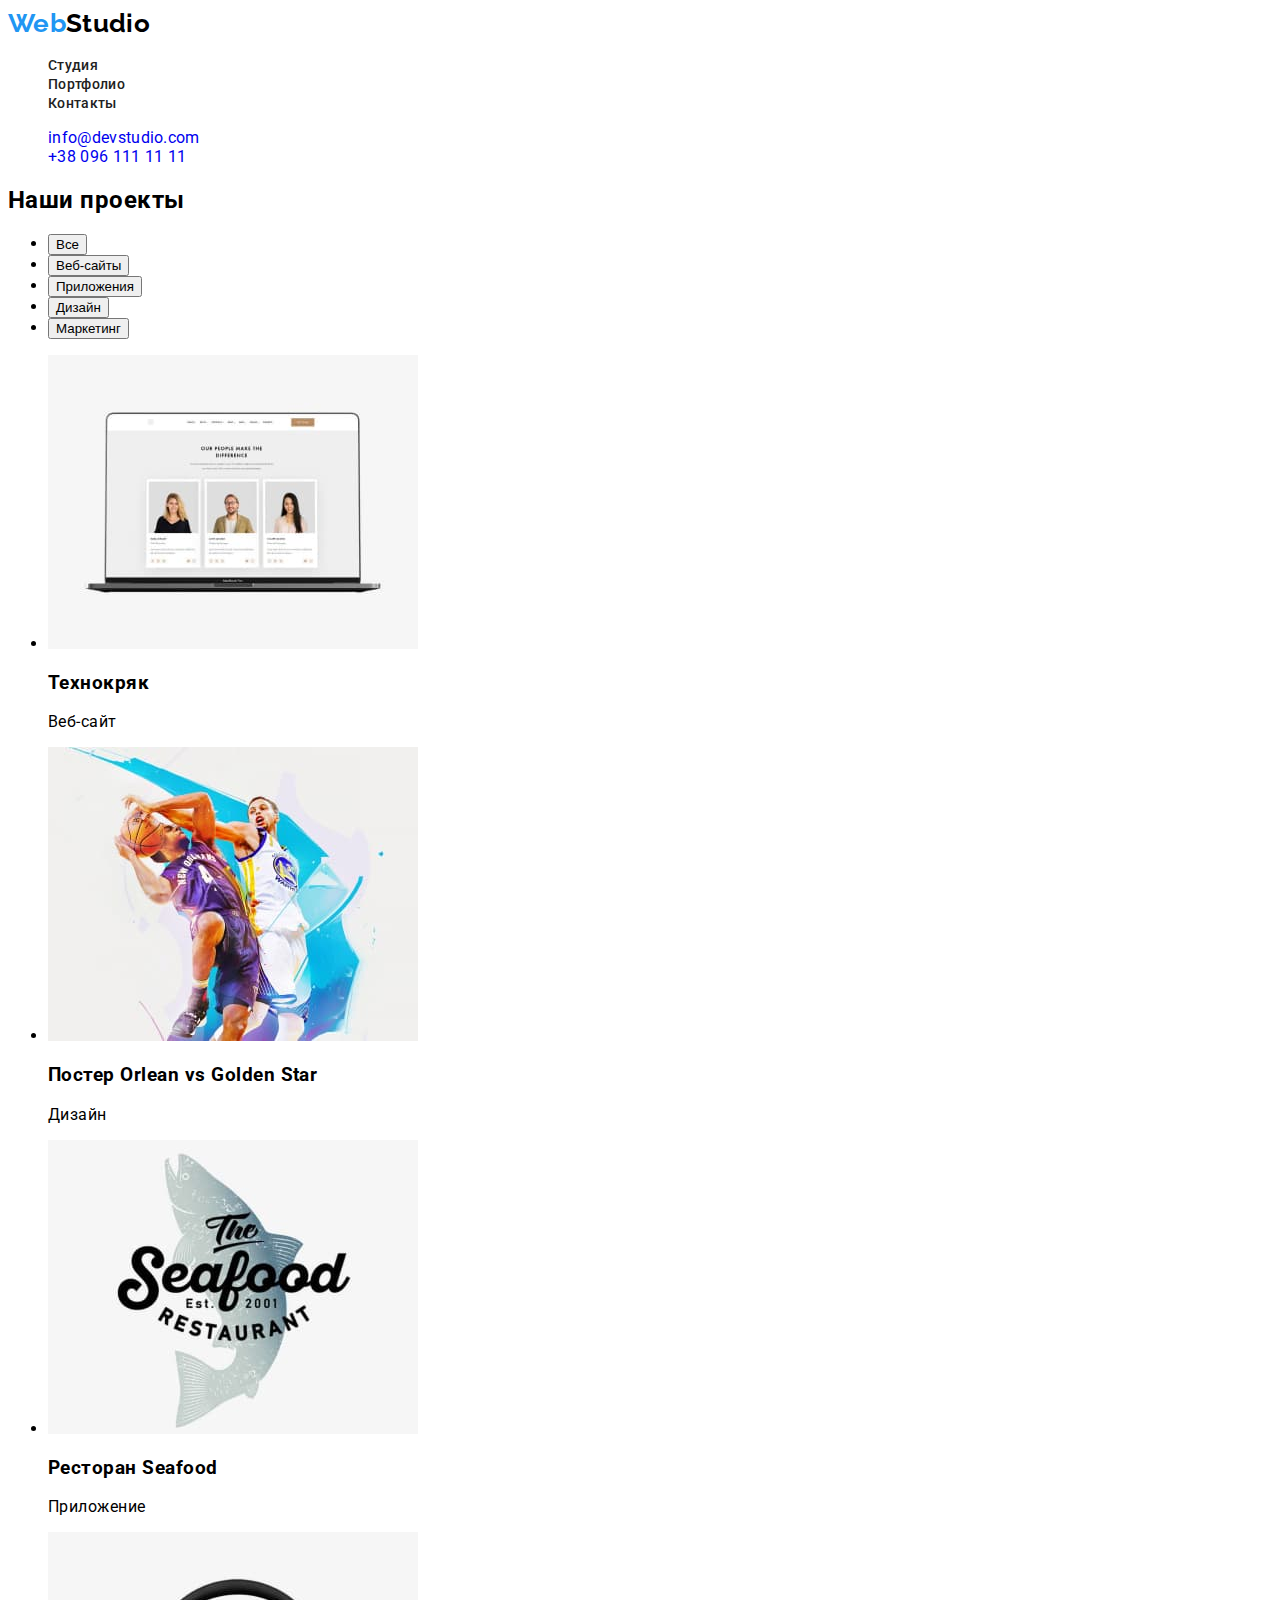
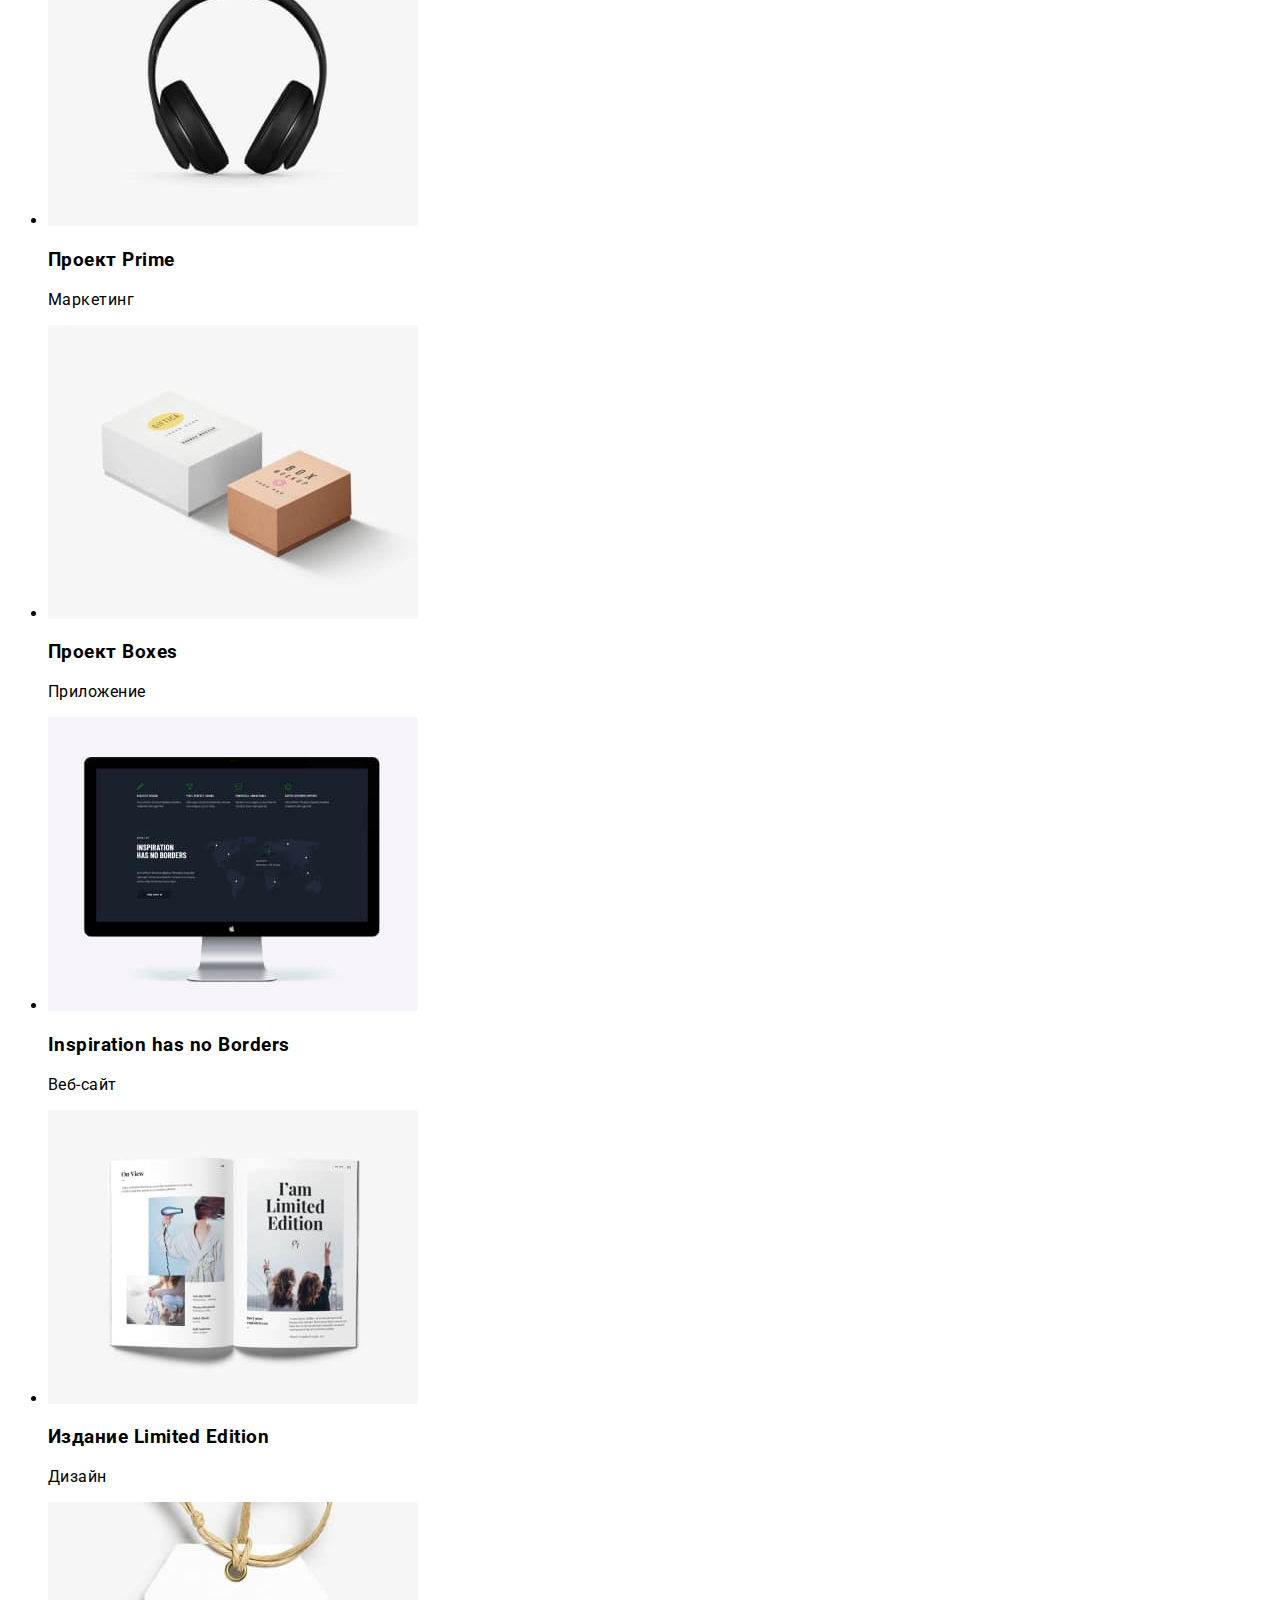
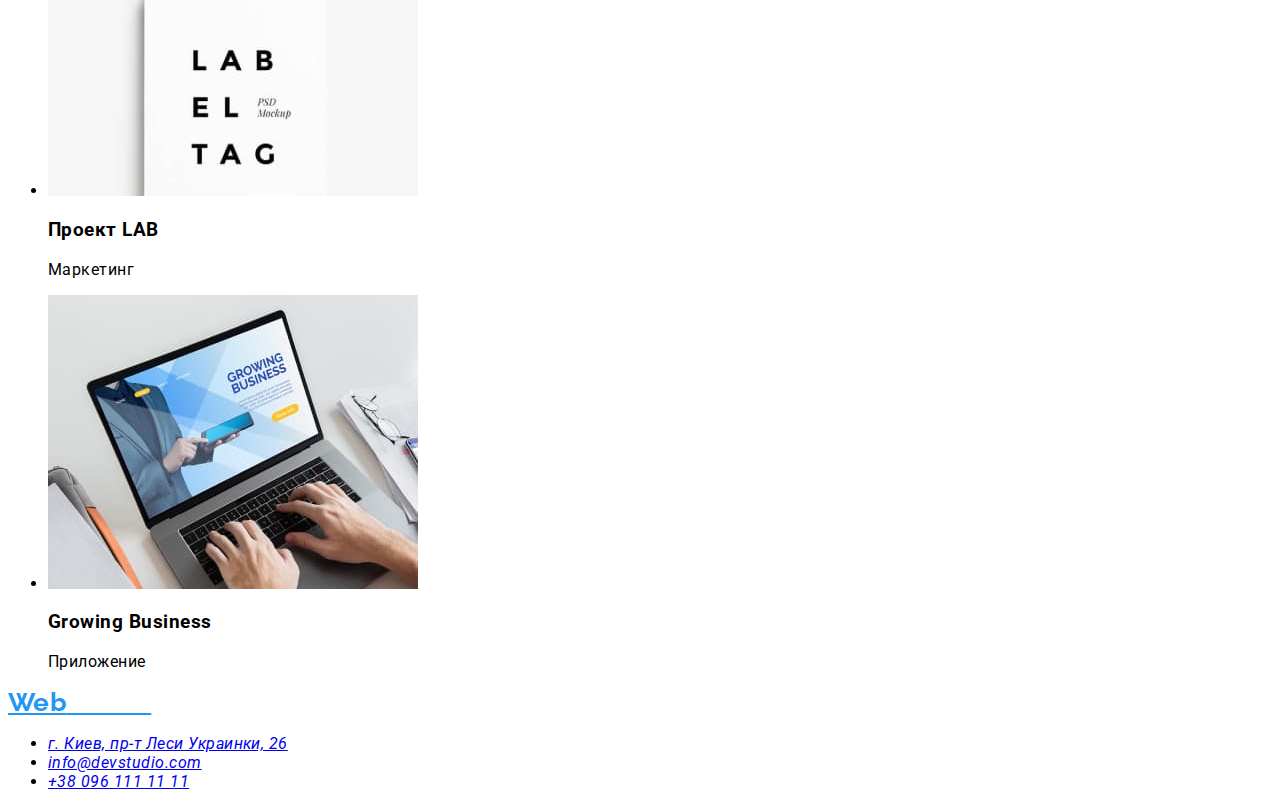
==== portfolio.html @ 9e43a238 "Перша стилізація сторінки №1" ====
<!DOCTYPE html>
<html lang="ru">
<head>
    <meta charset="UTF-8">
    <meta http-equiv="X-UA-Compatible" content="IE=edge">
    <meta name="viewport" content="width=device-width, initial-scale=1.0">
    <title>WebStudio</title>
    <link rel="preconnect" href="https://fonts.googleapis.com">
    <link rel="preconnect" href="https://fonts.gstatic.com" crossorigin>
    <link href="https://fonts.googleapis.com/css2?family=Raleway:wght@700&family=Roboto:wght@400;500;700;900&display=swap" rel="stylesheet">
    <link rel="stylesheet" href="./css/styles.css">
</head>
<body>

    <header class="header">
        <nav class="nav">
            <a href="./index.html" lang="en" class="logo link">Web<span class="header-logo link">Studio</span></a>
            <ul class="nav-list list">
                <li class="nav-item"><a href="./index.html" class="nav-link link">Студия</a></li>
                <li class="nav-item"><a href="./portfolio.html" class="nav-link link">Портфолио</a></li>
                <li class="nav-item"><a href="" class="nav-link link">Контакты</a></li>
            </ul>
        </nav>
        <ul class="contacts-list list">
            <li class="contacts-item"><a href="mailto:info@devstudio.com" class="contacts-lsnk link">info@devstudio.com</a></li>
            <li class="contacts-item"><a href="tel:+380961111111" class="contacts-lsnk link">+38 096 111 11 11</a></li>
        </ul>
    </header>

    <main>
        
        <!-- Кнопки-фильтры -->
        <section>
            <h2>Наши проекты</h2>
            <ul>
                <li><button type="button">Все</button></li>
                <li><button type="button">Веб-сайты</button></li>
                <li><button type="button">Приложения</button></li>
                <li><button type="button">Дизайн</button></li>
                <li><button type="button">Маркетинг</button></li>
            </ul>
        
            <!-- Наши проекты -->
            <ul>
                <li>
                    <img src="./images/technocryk.jpg" alt="Монитор ноутбука" width="370" height="294">
                    <h3>Технокряк</h3>
                    <p>Веб-сайт</p>
                </li>
                <li>
                    <img src="./images/poster.jpg" alt="Два баскетболиста" width="370" height="294">
                    <h3>Постер <span lang="en">Orlean vs Golden Star</span> </h3>
                    <p>Дизайн</p>
                </li>
                <li>
                    <img src="./images/seafoood.jpg" alt="Логотип ресторана" width="370" height="294">
                    <h3>Ресторан <span lang="en">Seafood</span> </h3>
                    <p>Приложение</p>
                </li>
                <li>
                    <img src="./images/prime.jpg" alt="Наушники" width="370" height="294">
                    <h3>Проект <span lang="en">Prime</span> </h3>
                    <p>Маркетинг</p>
                </li>
                <li>
                    <img src="./images/boxes.jpg" alt="Две коробки" width="370" height="294">
                    <h3>Проект <span lang="en">Boxes</span> </h3>
                    <p>Приложение</p>
                </li>
                <li>
                    <img src="./images/no-borders.jpg" alt="Монитор" width="370" height="294">
                    <h3 lang="en">Inspiration has no Borders</h3>
                    <p>Веб-сайт</p>
                </li>
                <li>
                    <img src="./images/limited-edition.jpg" alt="Страницы журнала" width="370" height="294">
                    <h3>Издание <span lang="en">Limited Edition</span> </h3>
                    <p>Дизайн</p>
                </li>
                <li>
                    <img src="./images/lab.jpg" alt="Бирка с надписью" width="370" height="294">
                    <h3>Проект <span lang="en">LAB</span> </h3>
                    <p>Маркетинг</p>
                </li>
                <li>
                    <img src="./images/growing-business.jpg" alt="Человек работает на ноутбуке" width="370" height="294">
                    <h3 lang="en">Growing Business</h3>
                    <p>Приложение</p>
                </li>
            </ul>
        </section>
    </main>

    <footer>
        <a href="./index.html" class="logo">Web<span class="logo-footer">Studio</span></a>
        <address>
            <ul>
                <li> 
                    <a href="https://www.google.com/maps/place/%D0%B1%D1%83%D0%BB.+%D0%9B%D0%B5%D1%81%D0%B8+%D0%A3%D0%BA%D1%80%D0%B0%D0%B8%D0%BD%D0%BA%D0%B8,+26,+%D0%9A%D0%B8%D0%B5%D0%B2,+02000/@50.4265807,30.5361971,17z/data=!4m5!3m4!1s0x40d4cf0e033ecbe9:0x57a4dffefec77da0!8m2!3d50.4265807!4d30.5383858" rel="noopener noreferrer" target="blank">г. Киев, пр-т Леси Украинки, 26</a> 
                </li>
                <li>
                    <a href="mailto:info@devstudio.com">info@devstudio.com</a>
                </li>
                <li>
                    <a href="tel:+380961111111">+38 096 111 11 11</a>
                </li>
            </ul>
        </address>

    </footer>
    
</body>
</html>
---- css/styles.css ----
/* Переменные */

:root {
/* Цвета текста */
    --primary-title-color: #FFFFFF;
    --secondary-title-color: #212121;
    --primary-text-color: #757575;
    --active-color: #2196F3;
    --footer-address-color: rgba(255, 255, 255, 0.6);
/* Цвет фона */
--page-background-color: #E5E5E5;
--header-background-color: #FFFFFF;
--footer-background-color:#2F303A;
--section-background-color: #F5F4FA;
}

/* Стили по селекторам тега  */

body {
    font-family: 'Roboto', sans-serif;
    letter-spacing: 0.03em;
}


/* Общие классы */

.list {
    list-style: none;
}
.link {
    text-decoration: none;
   font-style: normal;
}


/* Header */

.header {
    background-color: var(--header-background-color); 
    letter-spacing: 0.02em;
}

.nav-link {
    font-weight: 500;
    font-size: 14px;
    line-height: 1.15;
    color: var(--secondary-title-color);
}
.nav-link:hover,
.nav-link:focus {
    color: var(--active-color);
}

.logo {
    font-family: Raleway;
    font-style: normal;
    font-weight: bold;
    font-size: 26px;
    line-height: 1.2;
    color: var(--active-color);
}

.header-logo {
    color: #000000;;
    }

.contacts-link {
    font-weight: 500;
    font-size: 14px;
    line-height: 1.5;
    color: var(--primary-text-color);
}

.contacts-link:hover,
.contacts-link:focus {
    color: var(--active-color);
}

/* Main */

/* Hero */
.hero {
background-color: var(--footer-background-color);
}

.hero-title {
    font-weight: 900;
    font-size: 44px;
    line-height: 1.35;
    text-align: center;
    letter-spacing: 0.06em;
    text-transform: uppercase;
    color: var(--header-background-color);
}

.hero-button {

    font-family: Roboto;
    font-style: normal;
    font-weight: bold;
    font-size: 16px;
    line-height: 1.9;

    display: flex;
    align-items: center;
    text-align: center;
    letter-spacing: 0.06em;

    background: #2196F3;
    box-shadow: 0px 4px 4px rgba(0, 0, 0, 0.15);
    border-radius: 4px;
    color:var(--header-background-color)
}


/* Преимущества */

.benefits-title {
    font-weight: bold;
    font-size: 14px;
    line-height: 1.15;
    text-transform: uppercase;
    color:var(--secondary-title-color)
}

.benefits-text {
    font-style: normal;
    font-weight: normal;
    font-size: 14px;
    line-height: 1.7;
    color:var(--primary-text-color)
}

/* Чем мы занимаемся */

.doing-title {
    font-weight: bold;
    font-size: 36px;
    line-height: 1.15;
    text-align: center;
    color:var(--secondary-title-color)
}

/* Наша команда */
.team {
background-color:var(--section-background-color)
}

.team-item {
background-color: var(--header-background-color);
}

.name {
    font-weight: 500;
    font-size: 16px;
    line-height: 1.9;
    text-align: center; 
    color: var(--secondary-title-color);
}

.work-position {
    font-weight: normal;
    font-size: 16px;
    line-height: 11.9;
    text-align: center;
    letter-spacing: 0.03em;
    color: var(--primary-text-color);
}
/* Footer */
.footer {
    background-color: var(--footer-background-color);
}
.logo-footer {
    color: #FFFFFF;;
    }

.map-link {
    font-weight: normal;
    font-size: 14px;
    line-height: 1.7;
    color: var(--header-background-color)
}

.address-link {
    font-weight: normal;
    font-size: 14px;
    line-height: 1.7;
    color: var(--footer-address-color);
}
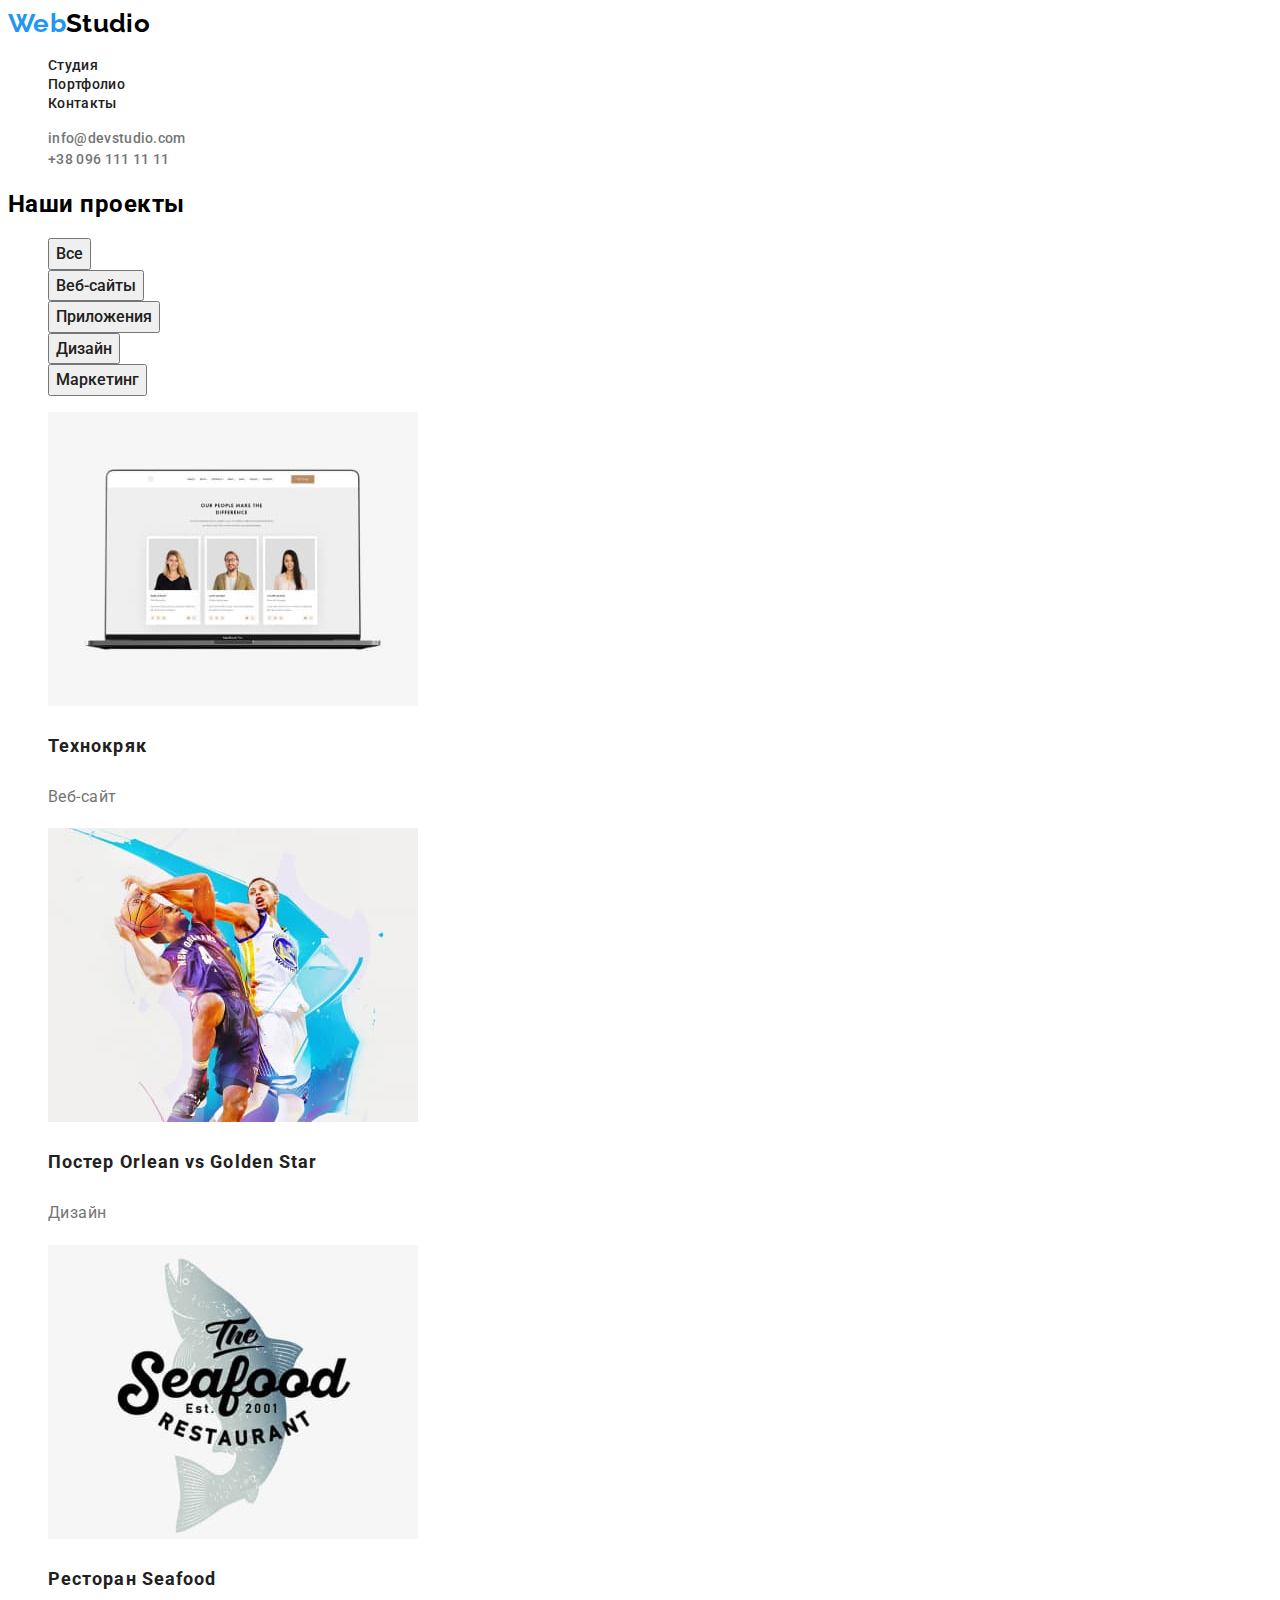
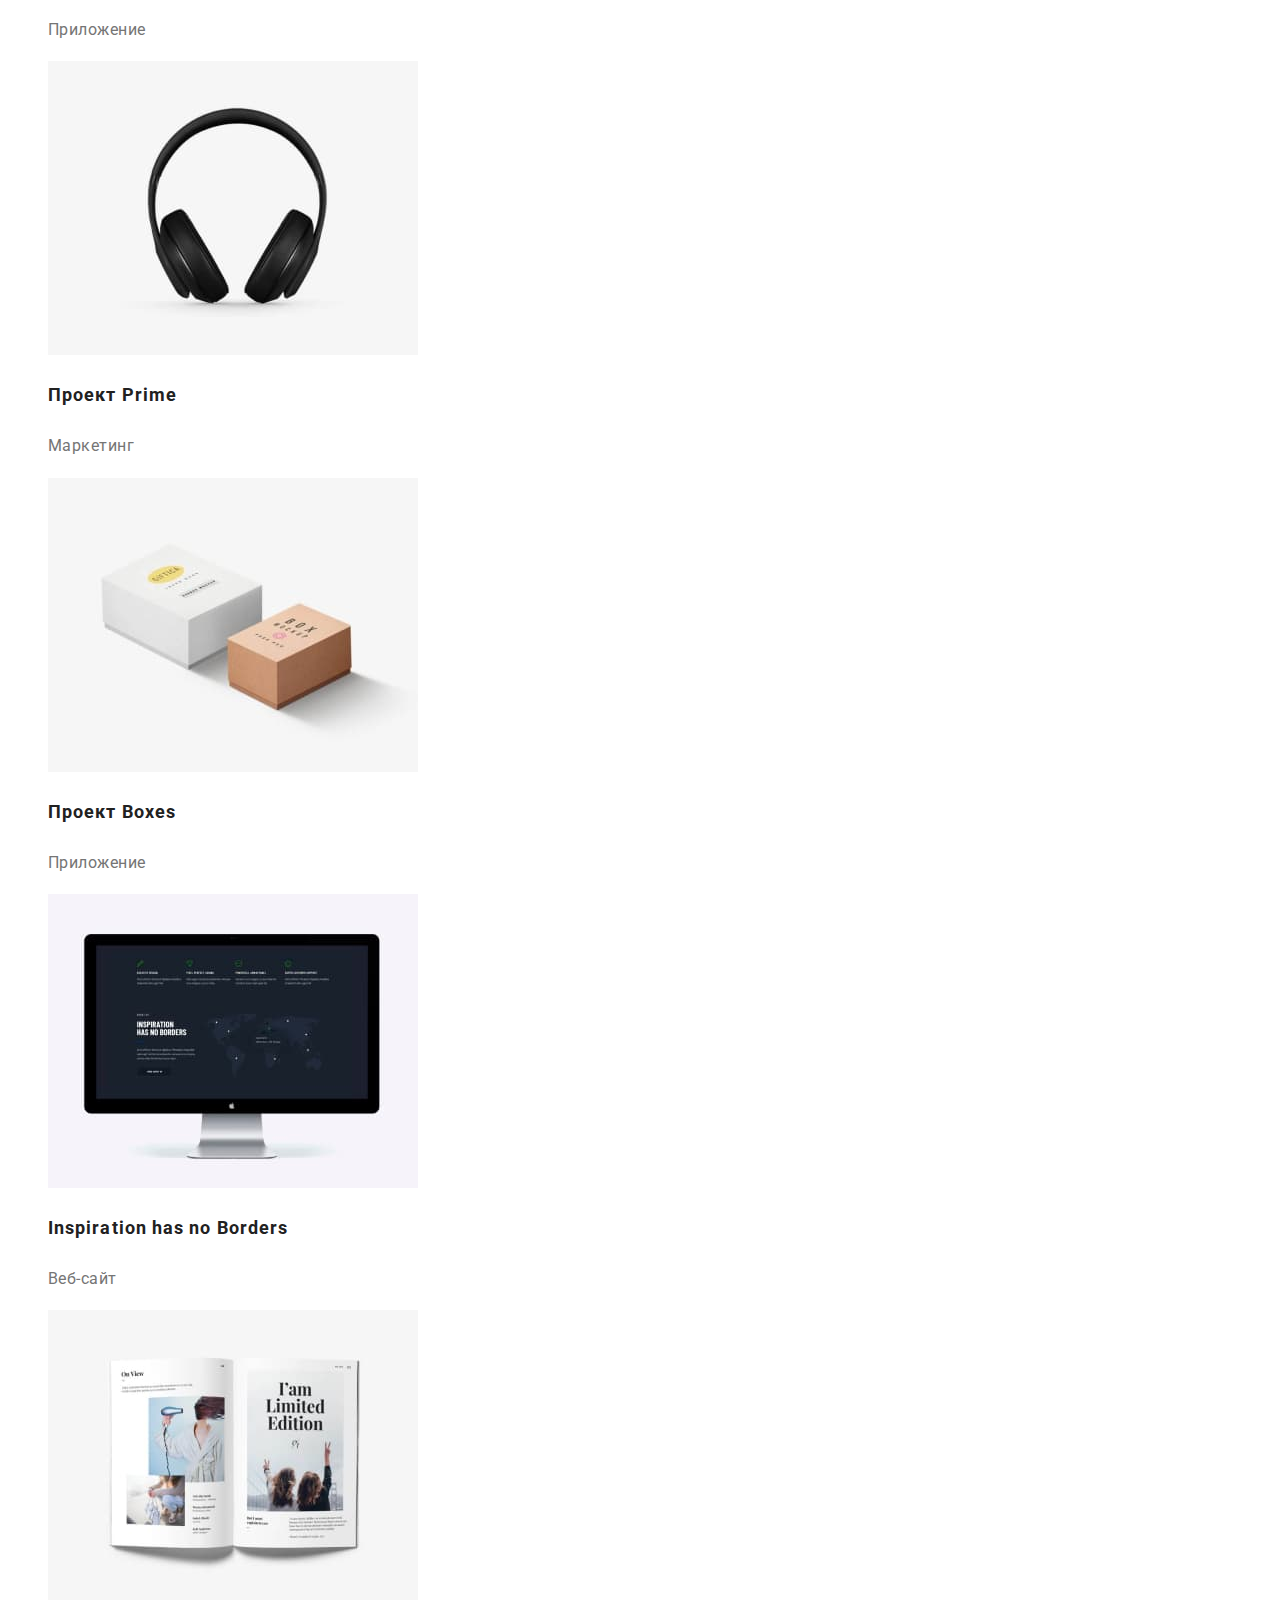
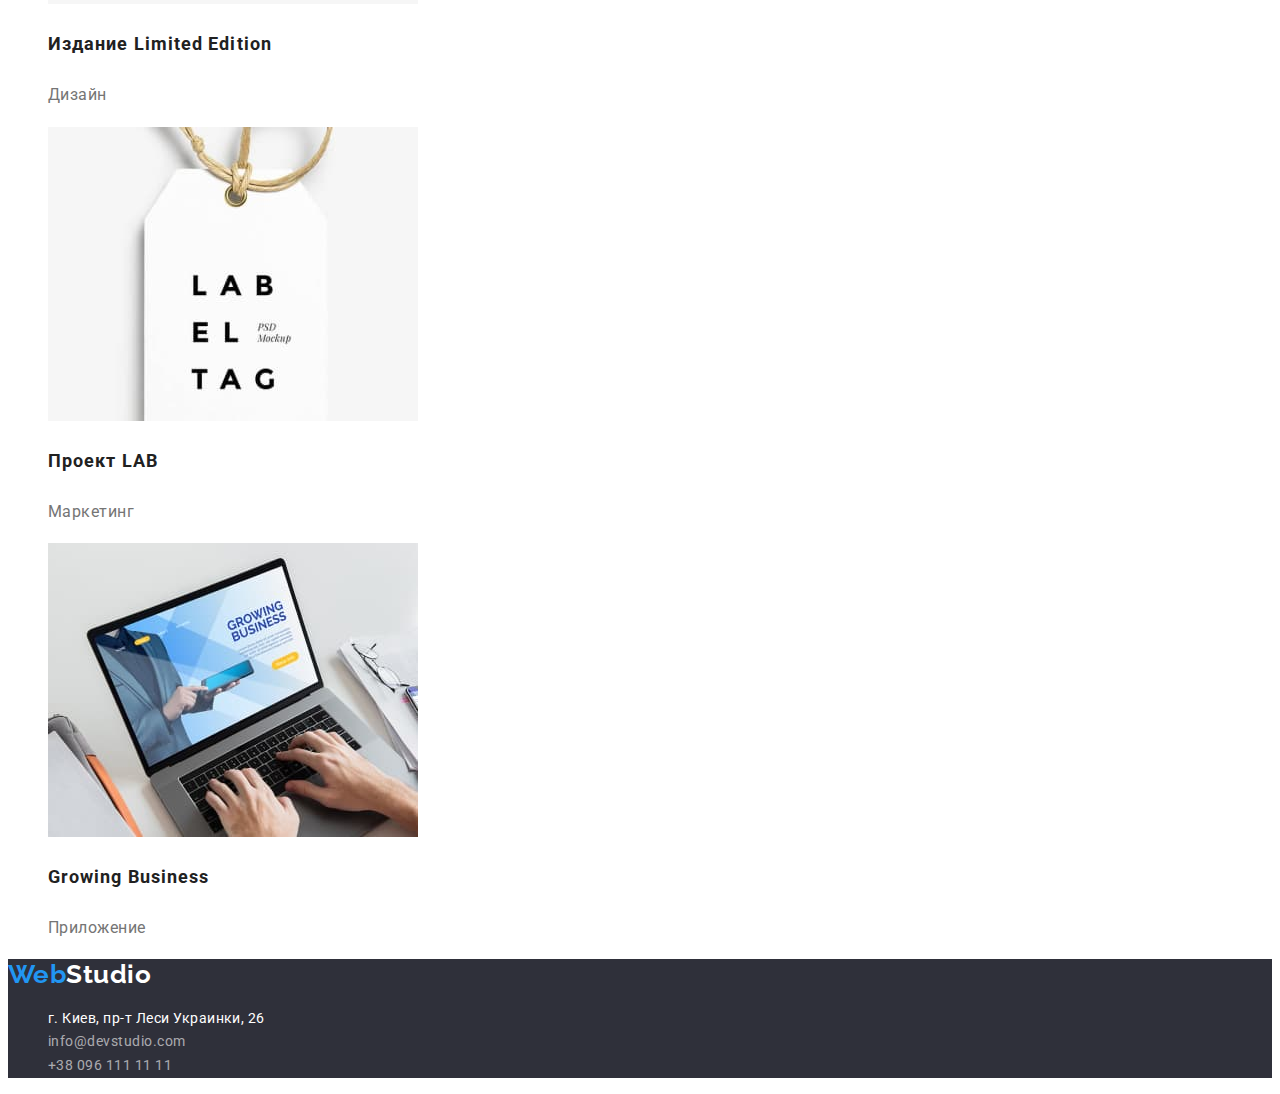
==== commit 44301c0a: "Перша стилізація портфоліо" ====
--- a/portfolio.html
+++ b/portfolio.html
@@ -11,7 +11,6 @@
     <link rel="stylesheet" href="./css/styles.css">
 </head>
 <body>
-
     <header class="header">
         <nav class="nav">
             <a href="./index.html" lang="en" class="logo link">Web<span class="header-logo link">Studio</span></a>
@@ -22,92 +21,89 @@
             </ul>
         </nav>
         <ul class="contacts-list list">
-            <li class="contacts-item"><a href="mailto:info@devstudio.com" class="contacts-lsnk link">info@devstudio.com</a></li>
-            <li class="contacts-item"><a href="tel:+380961111111" class="contacts-lsnk link">+38 096 111 11 11</a></li>
+            <li class="contacts-item"><a href="mailto:info@devstudio.com" class="contacts-link link">info@devstudio.com</a></li>
+            <li class="contacts-item"><a href="tel:+380961111111" class="contacts-link link">+38 096 111 11 11</a></li>
         </ul>
     </header>
-
     <main>
-        
         <!-- Кнопки-фильтры -->
-        <section>
+        <section class="project">
             <h2>Наши проекты</h2>
-            <ul>
-                <li><button type="button">Все</button></li>
-                <li><button type="button">Веб-сайты</button></li>
-                <li><button type="button">Приложения</button></li>
-                <li><button type="button">Дизайн</button></li>
-                <li><button type="button">Маркетинг</button></li>
+            <ul class="filters-list list">
+                <li><button class="filter-button" type="button">Все</button></li>
+                <li><button class="filter-button" type="button">Веб-сайты</button></li>
+                <li><button class="filter-button" type="button">Приложения</button></li>
+                <li><button class="filter-button" type="button">Дизайн</button></li>
+                <li><button class="filter-button" type="button">Маркетинг</button></li>
             </ul>
         
             <!-- Наши проекты -->
-            <ul>
-                <li>
+            <ul class="project-list list">
+                <li class="project-item">
                     <img src="./images/technocryk.jpg" alt="Монитор ноутбука" width="370" height="294">
-                    <h3>Технокряк</h3>
-                    <p>Веб-сайт</p>
+                    <h3 class="project-title">Технокряк</h3>
+                    <p class="project-text">Веб-сайт</p>
                 </li>
-                <li>
+                <li class="project-item">
                     <img src="./images/poster.jpg" alt="Два баскетболиста" width="370" height="294">
-                    <h3>Постер <span lang="en">Orlean vs Golden Star</span> </h3>
-                    <p>Дизайн</p>
+                    <h3 class="project-title">Постер <span lang="en">Orlean vs Golden Star</span> </h3>
+                    <p class="project-text">Дизайн</p>
                 </li>
-                <li>
+                <li class="project-item">
                     <img src="./images/seafoood.jpg" alt="Логотип ресторана" width="370" height="294">
-                    <h3>Ресторан <span lang="en">Seafood</span> </h3>
-                    <p>Приложение</p>
+                    <h3 class="project-title">Ресторан <span lang="en">Seafood</span> </h3>
+                    <p class="project-text">Приложение</p>
                 </li>
-                <li>
+                <li class="project-item">
                     <img src="./images/prime.jpg" alt="Наушники" width="370" height="294">
-                    <h3>Проект <span lang="en">Prime</span> </h3>
-                    <p>Маркетинг</p>
+                    <h3 class="project-title">Проект <span lang="en">Prime</span> </h3>
+                    <p class="project-text">Маркетинг</p>
                 </li>
-                <li>
+                <li class="project-item">
                     <img src="./images/boxes.jpg" alt="Две коробки" width="370" height="294">
-                    <h3>Проект <span lang="en">Boxes</span> </h3>
-                    <p>Приложение</p>
+                    <h3 class="project-title">Проект <span lang="en">Boxes</span> </h3>
+                    <p class="project-text">Приложение</p>
                 </li>
-                <li>
+                <li class="project-item">
                     <img src="./images/no-borders.jpg" alt="Монитор" width="370" height="294">
-                    <h3 lang="en">Inspiration has no Borders</h3>
-                    <p>Веб-сайт</p>
+                    <h3 class="project-title" lang="en">Inspiration has no Borders</h3>
+                    <p class="project-text">Веб-сайт</p>
                 </li>
-                <li>
+                <li class="project-item">
                     <img src="./images/limited-edition.jpg" alt="Страницы журнала" width="370" height="294">
-                    <h3>Издание <span lang="en">Limited Edition</span> </h3>
-                    <p>Дизайн</p>
+                    <h3 class="project-title">Издание <span lang="en">Limited Edition</span> </h3>
+                    <p class="project-text">Дизайн</p>
                 </li>
-                <li>
+                <li class="project-item">
                     <img src="./images/lab.jpg" alt="Бирка с надписью" width="370" height="294">
-                    <h3>Проект <span lang="en">LAB</span> </h3>
-                    <p>Маркетинг</p>
+                    <h3 class="project-title">Проект <span lang="en">LAB</span> </h3>
+                    <p class="project-text">Маркетинг</p>
                 </li>
-                <li>
+                <li class="project-item">
                     <img src="./images/growing-business.jpg" alt="Человек работает на ноутбуке" width="370" height="294">
-                    <h3 lang="en">Growing Business</h3>
-                    <p>Приложение</p>
+                    <h3 class="project-title" lang="en">Growing Business</h3>
+                    <p class="project-text">Приложение</p>
                 </li>
             </ul>
         </section>
     </main>
-
-    <footer>
-        <a href="./index.html" class="logo">Web<span class="logo-footer">Studio</span></a>
-        <address>
-            <ul>
-                <li> 
-                    <a href="https://www.google.com/maps/place/%D0%B1%D1%83%D0%BB.+%D0%9B%D0%B5%D1%81%D0%B8+%D0%A3%D0%BA%D1%80%D0%B0%D0%B8%D0%BD%D0%BA%D0%B8,+26,+%D0%9A%D0%B8%D0%B5%D0%B2,+02000/@50.4265807,30.5361971,17z/data=!4m5!3m4!1s0x40d4cf0e033ecbe9:0x57a4dffefec77da0!8m2!3d50.4265807!4d30.5383858" rel="noopener noreferrer" target="blank">г. Киев, пр-т Леси Украинки, 26</a> 
+    <footer class="footer">
+        
+        <a href="./index.html" class="logo link">Web<span class="logo-footer">Studio</span></a>
+        <address class="address">
+            <ul class="address-list list">
+                <li class="address-item"> 
+                    <a class="map-link link" href="https://www.google.com/maps/place/%D0%B1%D1%83%D0%BB.+%D0%9B%D0%B5%D1%81%D0%B8+%D0%A3%D0%BA%D1%80%D0%B0%D0%B8%D0%BD%D0%BA%D0%B8,+26,+%D0%9A%D0%B8%D0%B5%D0%B2,+02000/@50.4265807,30.5361971,17z/data=!4m5!3m4!1s0x40d4cf0e033ecbe9:0x57a4dffefec77da0!8m2!3d50.4265807!4d30.5383858" rel="noopener noreferrer" target="blank">г. Киев, пр-т Леси Украинки, 26</a> 
                 </li>
-                <li>
-                    <a href="mailto:info@devstudio.com">info@devstudio.com</a>
+                <li class="address-item">
+                    <a class="address-link link" href="mailto:info@devstudio.com">info@devstudio.com</a>
                 </li>
-                <li>
-                    <a href="tel:+380961111111">+38 096 111 11 11</a>
+                <li class="address-item">
+                    <a class="address-link link" href="tel:+380961111111">+38 096 111 11 11</a>
                 </li>
             </ul>
         </address>
 
     </footer>
-    
 </body>
 </html>--- a/css/styles.css
+++ b/css/styles.css
@@ -112,6 +112,10 @@
     color:var(--header-background-color)
 }
 
+.hero-button {
+    cursor: pointer;
+}
+
 
 /* Преимущества */
 
@@ -186,4 +190,39 @@
     font-size: 14px;
     line-height: 1.7;
     color: var(--footer-address-color);
+}
+
+/* Портфолио */
+
+.filter-button {
+    font-family: Roboto;
+    font-style: normal;
+    font-weight: 500;
+    font-size: 16px;
+    line-height: 1.6;
+    text-align: center;
+    color: var(--secondary-title-color);
+}
+
+.filter-button:focus,
+.filter-button:hover {
+    color: var(--header-background-color);
+    background-color: var(--active-color);
+    cursor: pointer;
+}
+
+/* Наши проекты */
+.project-title {
+    font-weight: bold;
+    font-size: 18px;
+    line-height: 2;
+    letter-spacing: 0.06em;
+    color: var(--secondary-title-color);
+}
+
+.project-text {
+    font-weight: normal;
+    font-size: 16px;
+    line-height: 1.9;
+    color: var(--primary-text-color);
 }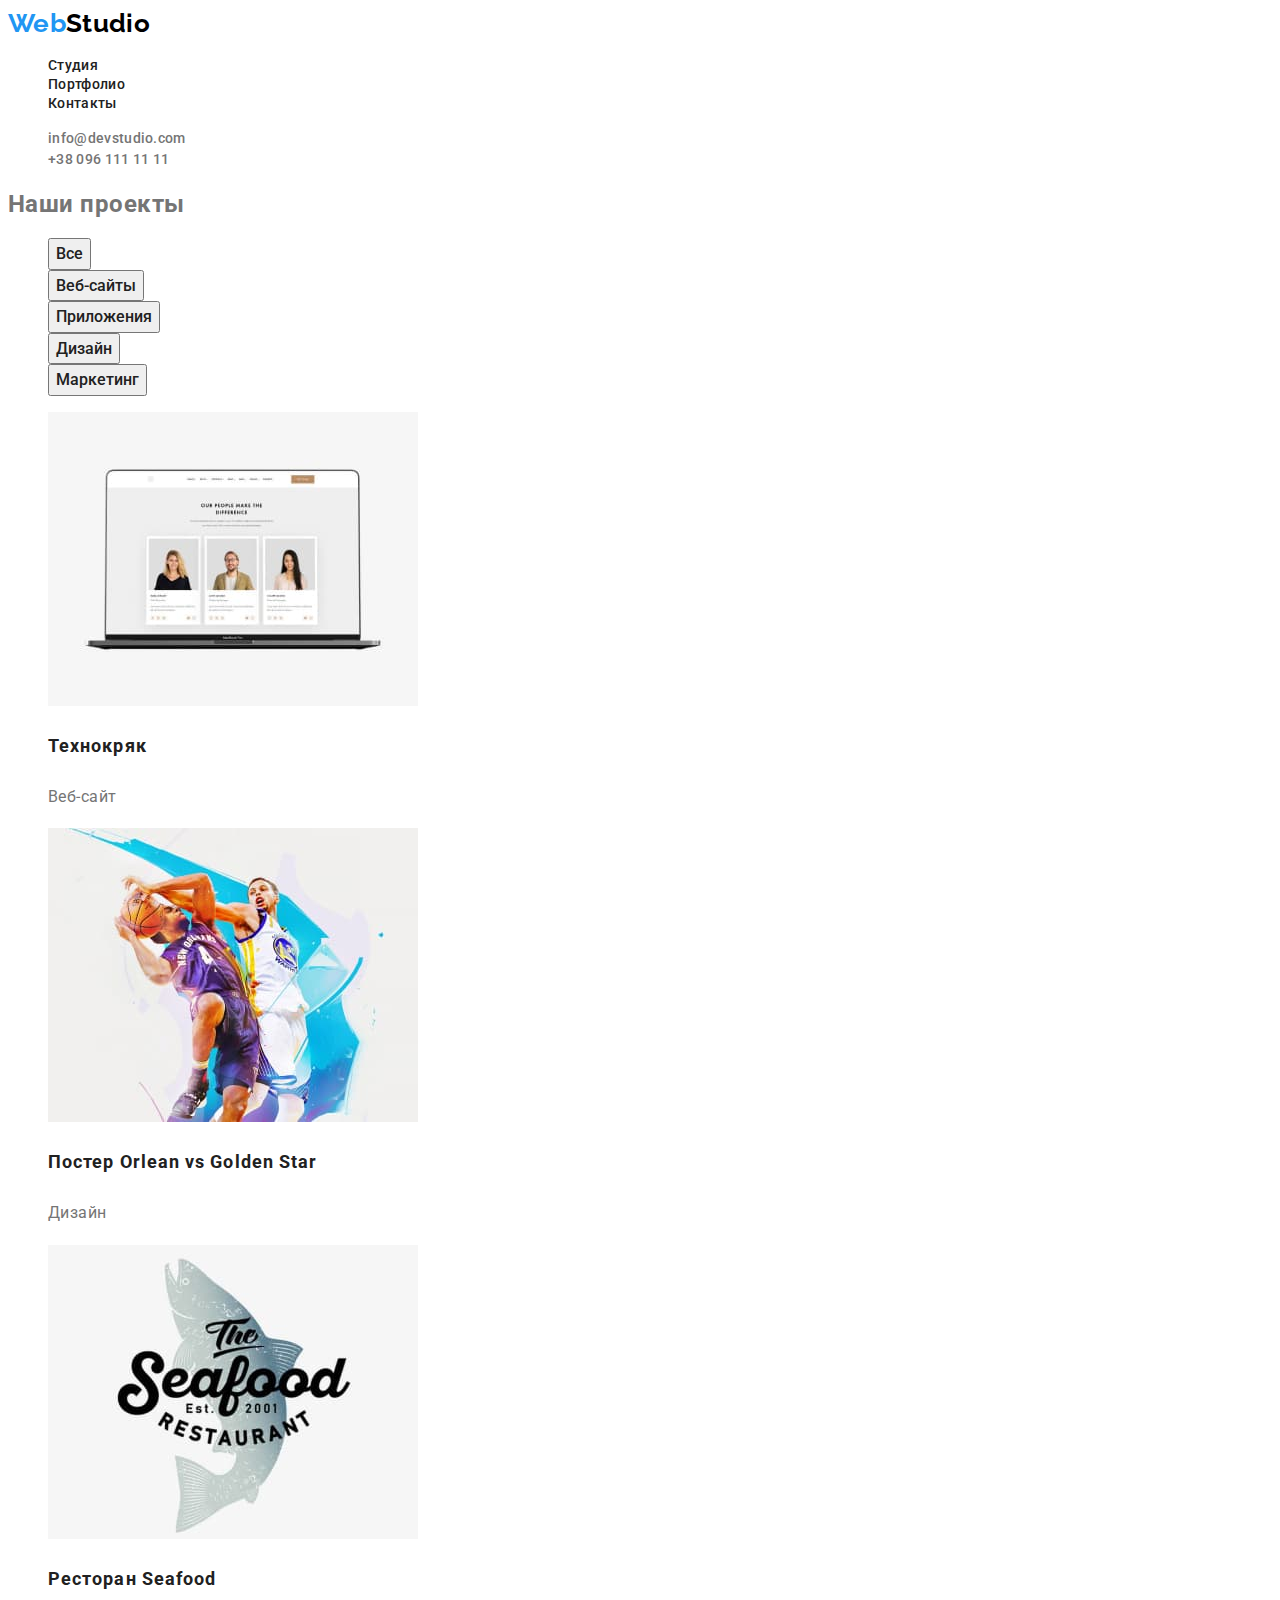
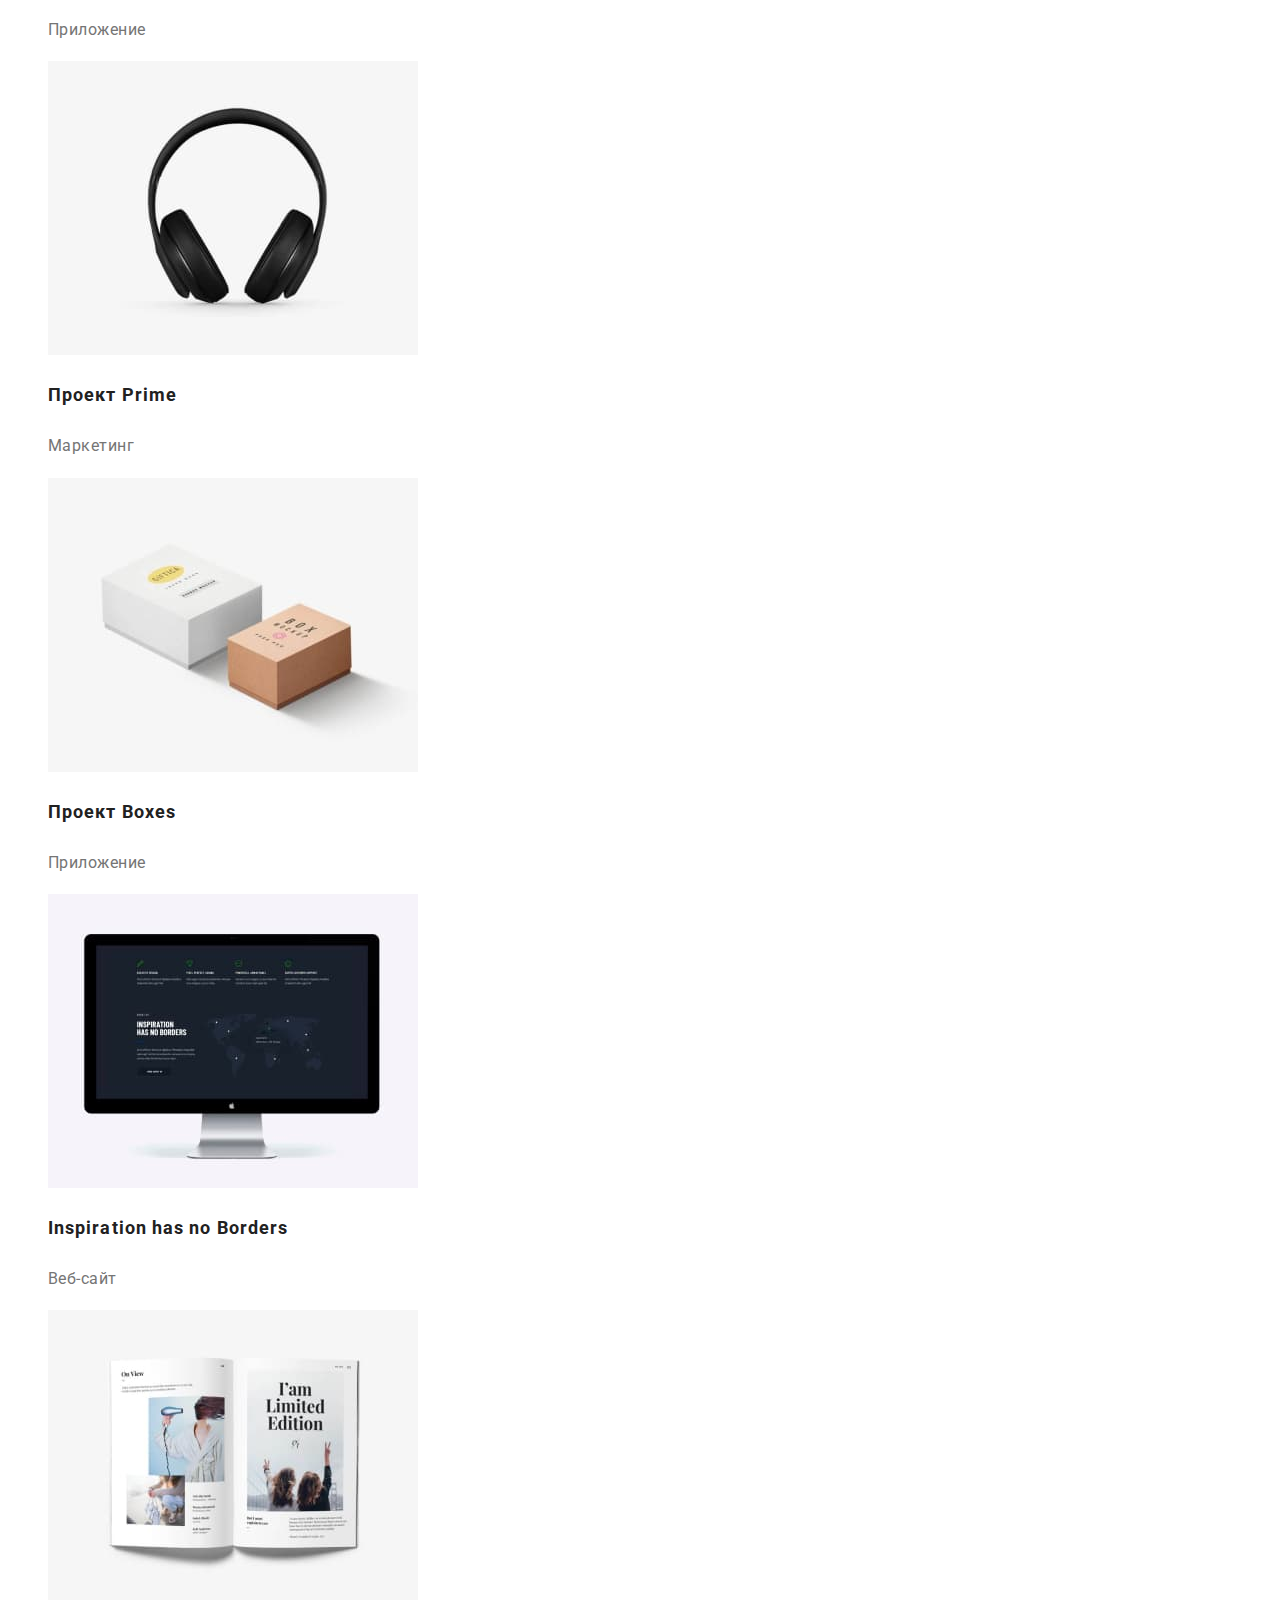
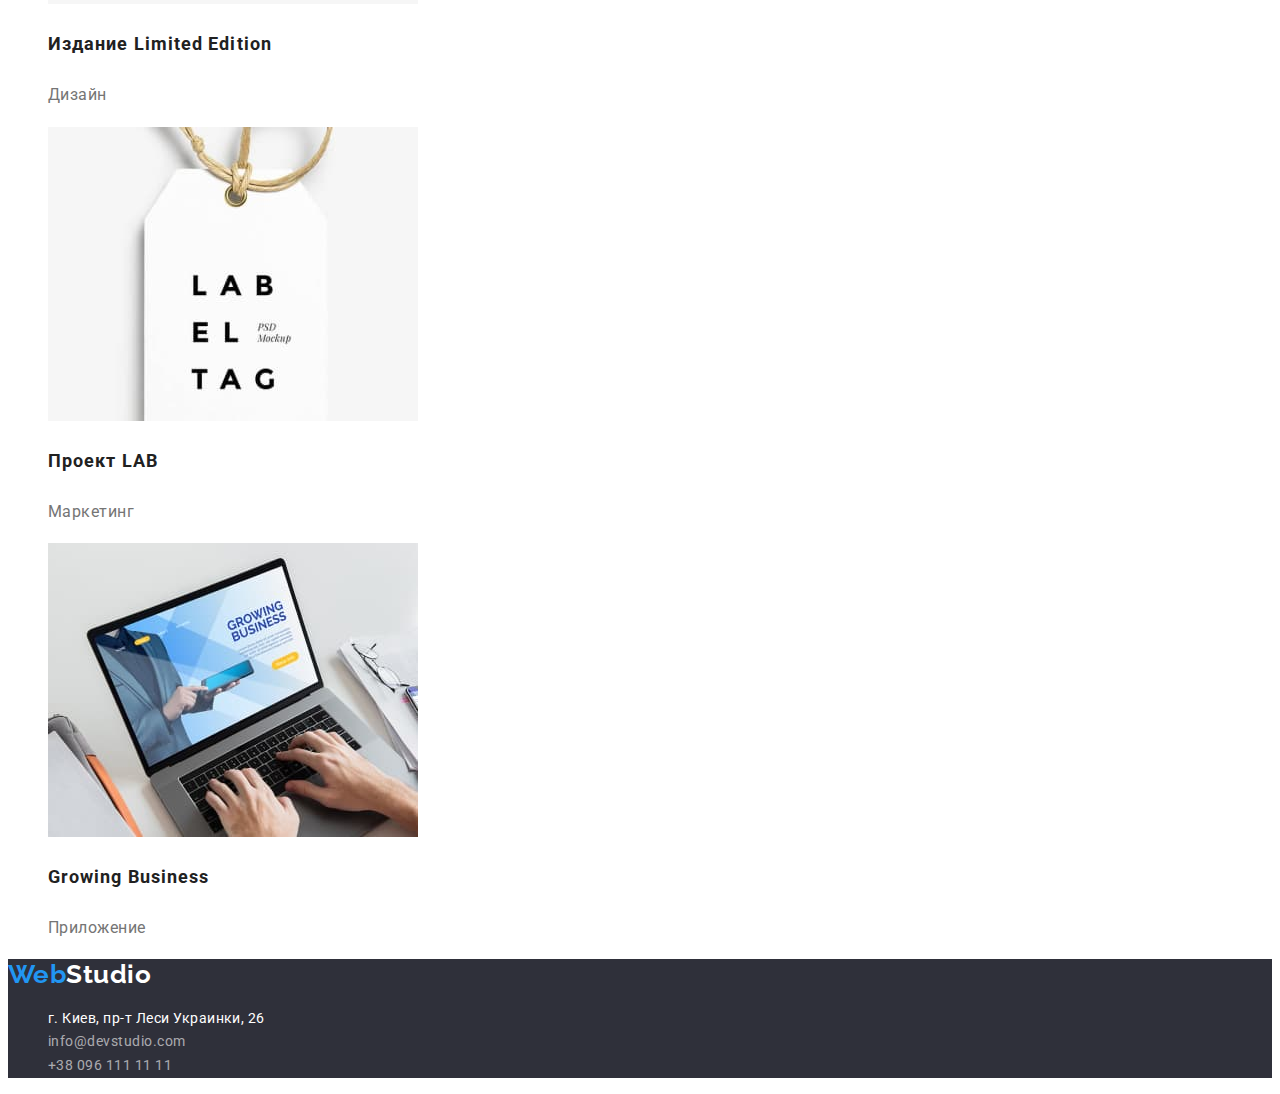
==== commit 5bf3bd1a: "Прибрані характеристики, що повторюються" ====
--- a/portfolio.html
+++ b/portfolio.html
@@ -28,7 +28,8 @@
     <main>
         <!-- Кнопки-фильтры -->
         <section class="project">
-            <h2>Наши проекты</h2>
+            <!-- Потом этот заголовок спрячем -->
+            <h2>Наши проекты</h2> 
             <ul class="filters-list list">
                 <li><button class="filter-button" type="button">Все</button></li>
                 <li><button class="filter-button" type="button">Веб-сайты</button></li>
--- a/css/styles.css
+++ b/css/styles.css
@@ -8,16 +8,17 @@
     --active-color: #2196F3;
     --footer-address-color: rgba(255, 255, 255, 0.6);
 /* Цвет фона */
---page-background-color: #E5E5E5;
---header-background-color: #FFFFFF;
---footer-background-color:#2F303A;
---section-background-color: #F5F4FA;
+    --page-background-color: #E5E5E5;
+    --header-background-color: #FFFFFF;
+    --footer-background-color:#2F303A;
+    --section-background-color: #F5F4FA;
 }
 
 /* Стили по селекторам тега  */
 
 body {
     font-family: 'Roboto', sans-serif;
+    color: var(--primary-text-color);
     letter-spacing: 0.03em;
 }
 
@@ -29,7 +30,7 @@
 }
 .link {
     text-decoration: none;
-   font-style: normal;
+    font-style: normal;
 }
 
 
@@ -53,7 +54,6 @@
 
 .logo {
     font-family: Raleway;
-    font-style: normal;
     font-weight: bold;
     font-size: 26px;
     line-height: 1.2;
@@ -128,11 +128,8 @@
 }
 
 .benefits-text {
-    font-style: normal;
-    font-weight: normal;
     font-size: 14px;
     line-height: 1.7;
-    color:var(--primary-text-color)
 }
 
 /* Чем мы занимаемся */
@@ -150,6 +147,14 @@
 background-color:var(--section-background-color)
 }
 
+.team-title {
+    font-weight: bold;
+    font-size: 36px;
+    line-height: 1.5;
+    text-align: center;
+    color: var(--secondary-title-color);
+}
+
 .team-item {
 background-color: var(--header-background-color);
 }
@@ -163,13 +168,44 @@
 }
 
 .work-position {
-    font-weight: normal;
     font-size: 16px;
     line-height: 11.9;
     text-align: center;
-    letter-spacing: 0.03em;
-    color: var(--primary-text-color);
-}
+}
+
+/* Портфолио */
+
+.filter-button {
+    font-family: Roboto;
+    font-style: normal;
+    font-weight: 500;
+    font-size: 16px;
+    line-height: 1.6;
+    text-align: center;
+    color: var(--secondary-title-color);
+}
+
+.filter-button:hover,
+.filter-button:focus {
+    color: var(--header-background-color);
+    background-color: var(--active-color);
+    cursor: pointer;
+}
+
+/* Наши проекты */
+.project-title {
+    font-weight: bold;
+    font-size: 18px;
+    line-height: 2;
+    letter-spacing: 0.06em;
+    color: var(--secondary-title-color);
+}
+
+.project-text {
+    font-size: 16px;
+    line-height: 1.9;
+}
+
 /* Footer */
 .footer {
     background-color: var(--footer-background-color);
@@ -179,50 +215,23 @@
     }
 
 .map-link {
-    font-weight: normal;
     font-size: 14px;
     line-height: 1.7;
     color: var(--header-background-color)
 }
 
+.map-link:hover,
+.map-link:focus {
+    color: var(--active-color);
+}
+
 .address-link {
-    font-weight: normal;
     font-size: 14px;
     line-height: 1.7;
     color: var(--footer-address-color);
 }
 
-/* Портфолио */
-
-.filter-button {
-    font-family: Roboto;
-    font-style: normal;
-    font-weight: 500;
-    font-size: 16px;
-    line-height: 1.6;
-    text-align: center;
-    color: var(--secondary-title-color);
-}
-
-.filter-button:focus,
-.filter-button:hover {
-    color: var(--header-background-color);
-    background-color: var(--active-color);
-    cursor: pointer;
-}
-
-/* Наши проекты */
-.project-title {
-    font-weight: bold;
-    font-size: 18px;
-    line-height: 2;
-    letter-spacing: 0.06em;
-    color: var(--secondary-title-color);
-}
-
-.project-text {
-    font-weight: normal;
-    font-size: 16px;
-    line-height: 1.9;
-    color: var(--primary-text-color);
+.address-link:hover,
+.address-link:focus {
+    color: var(--active-color);
 }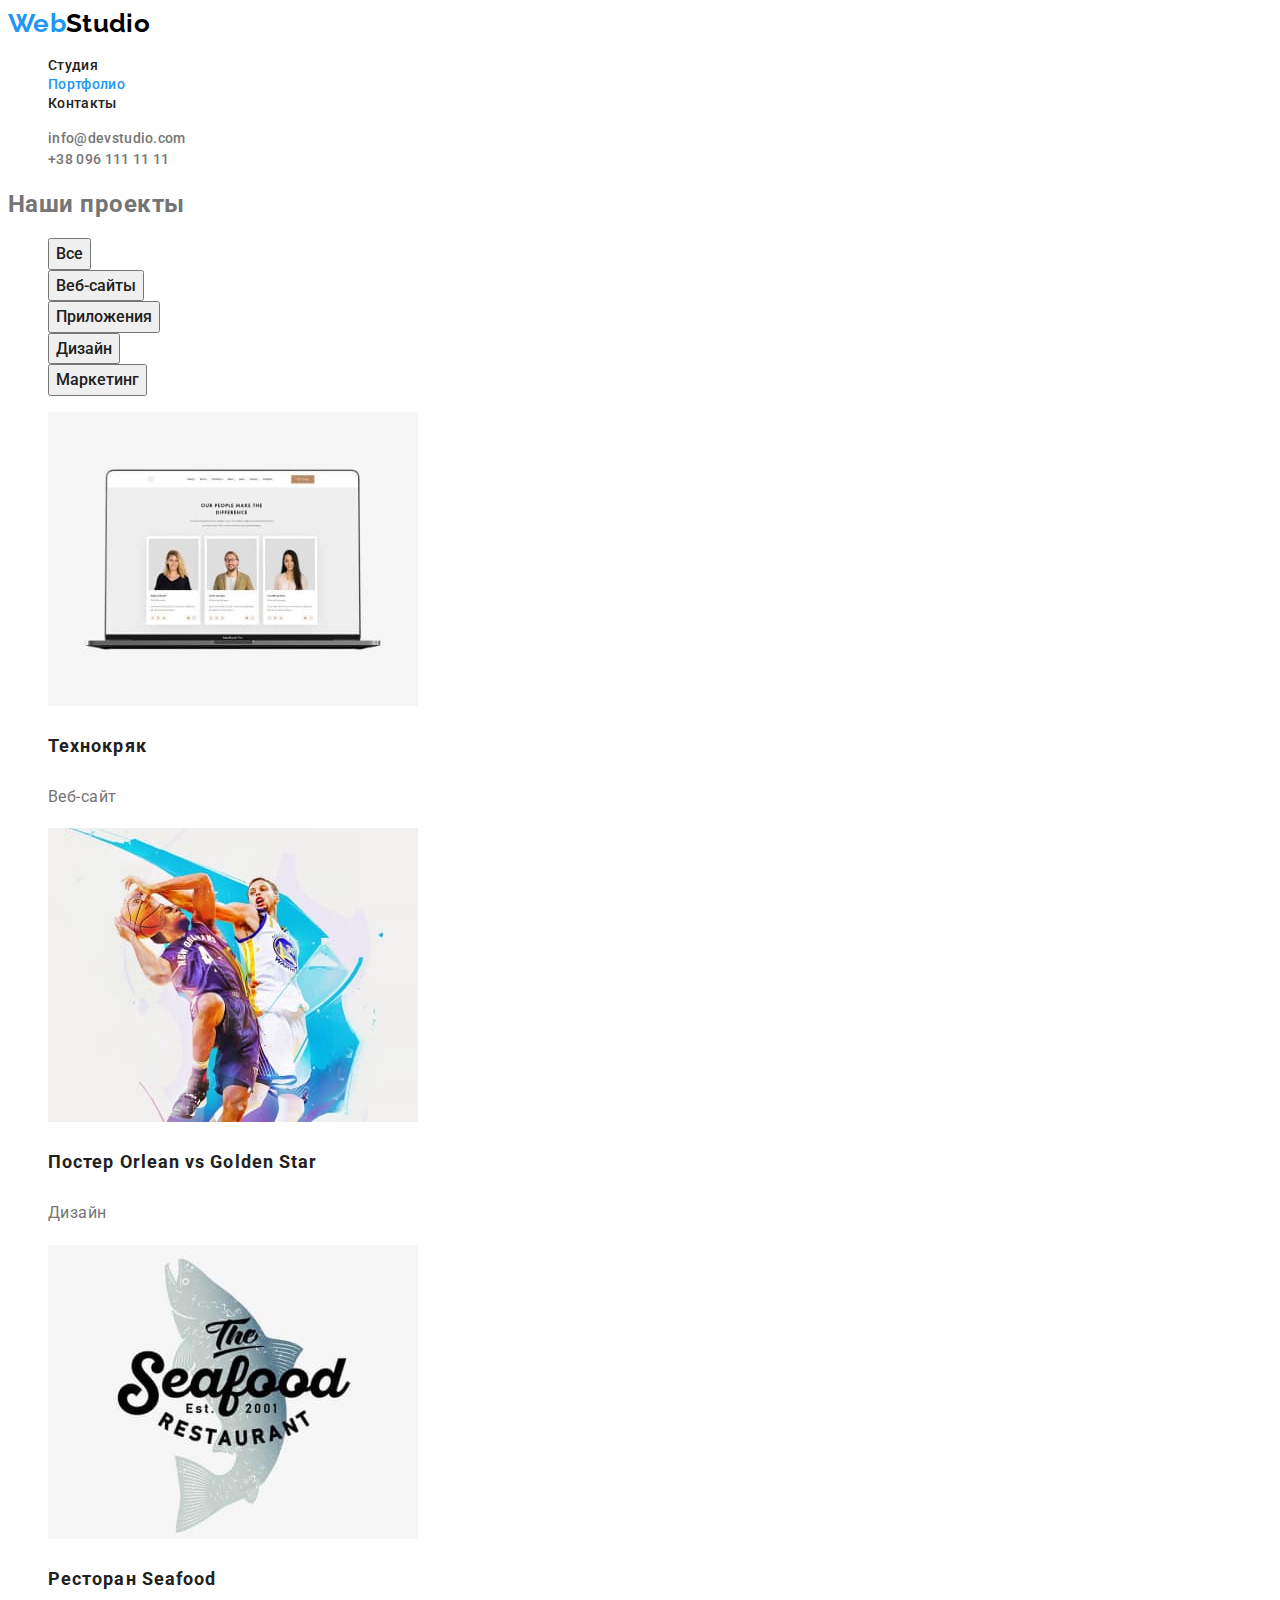
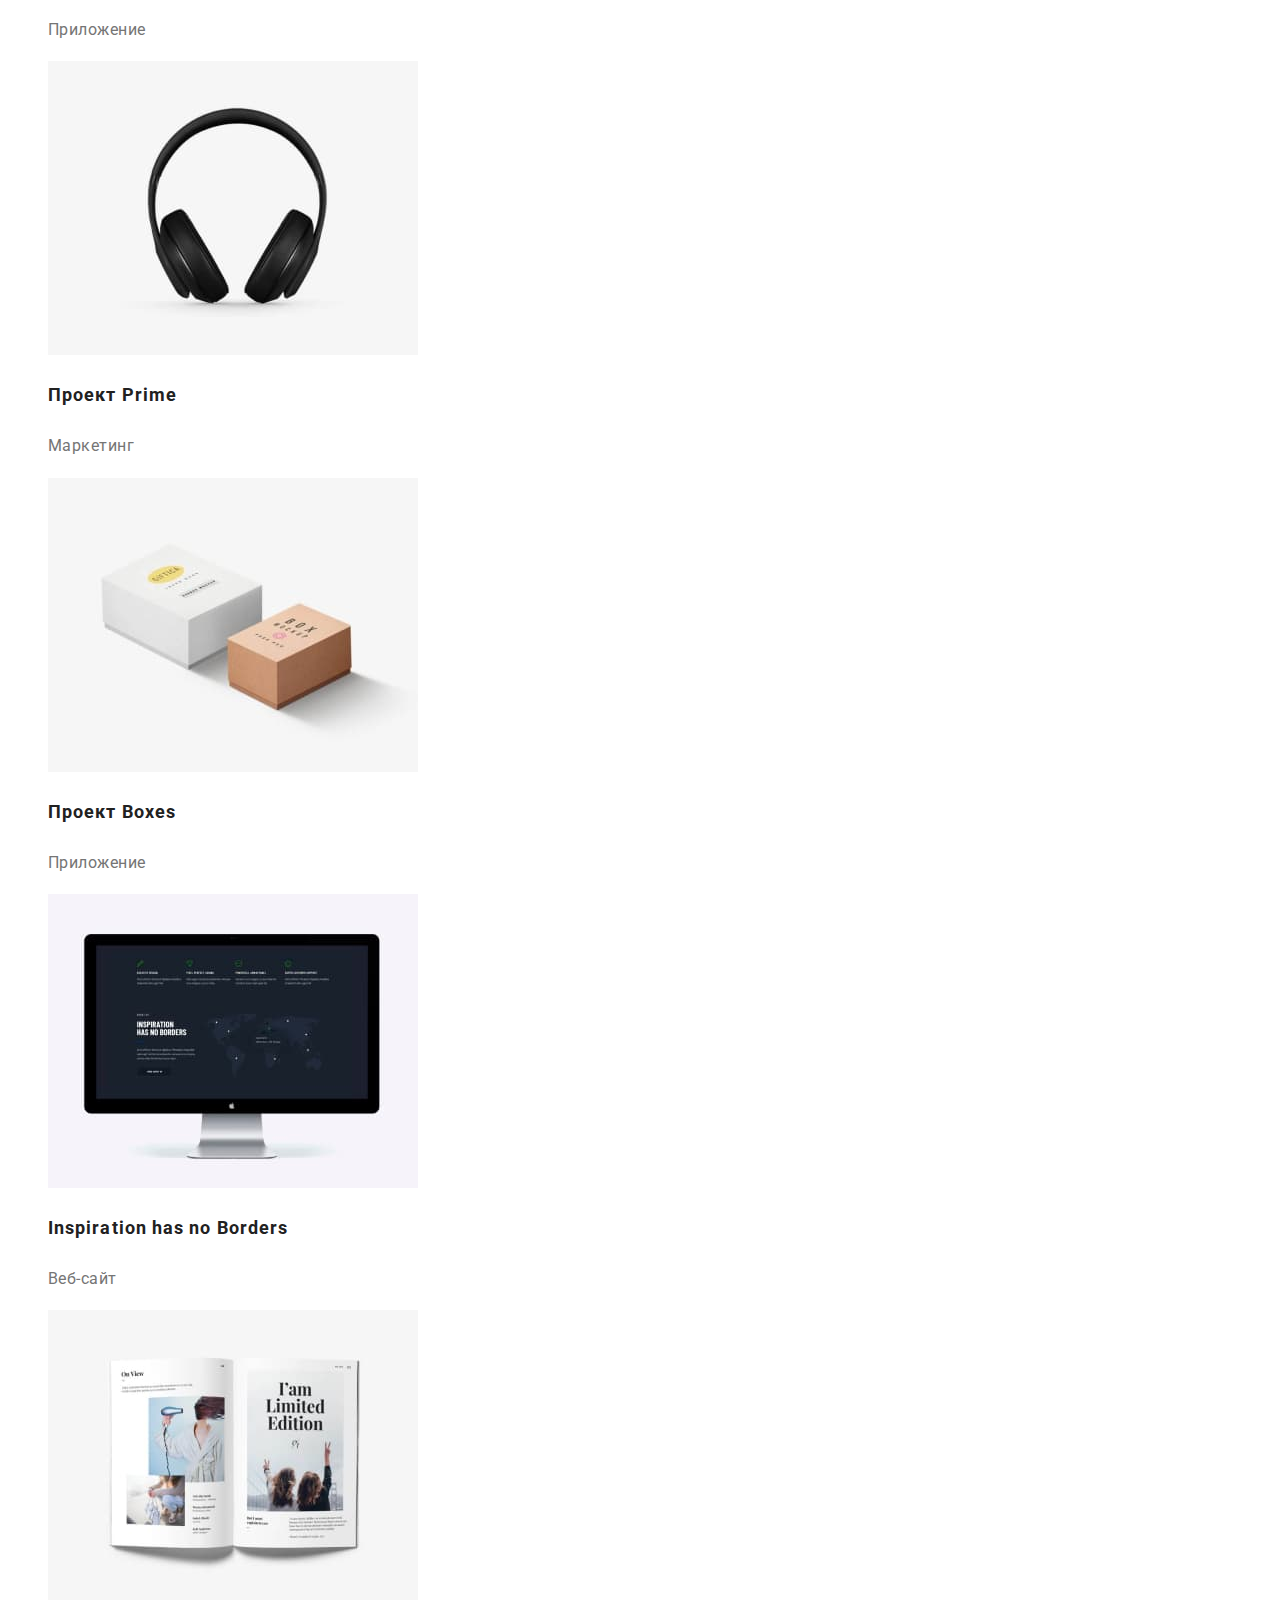
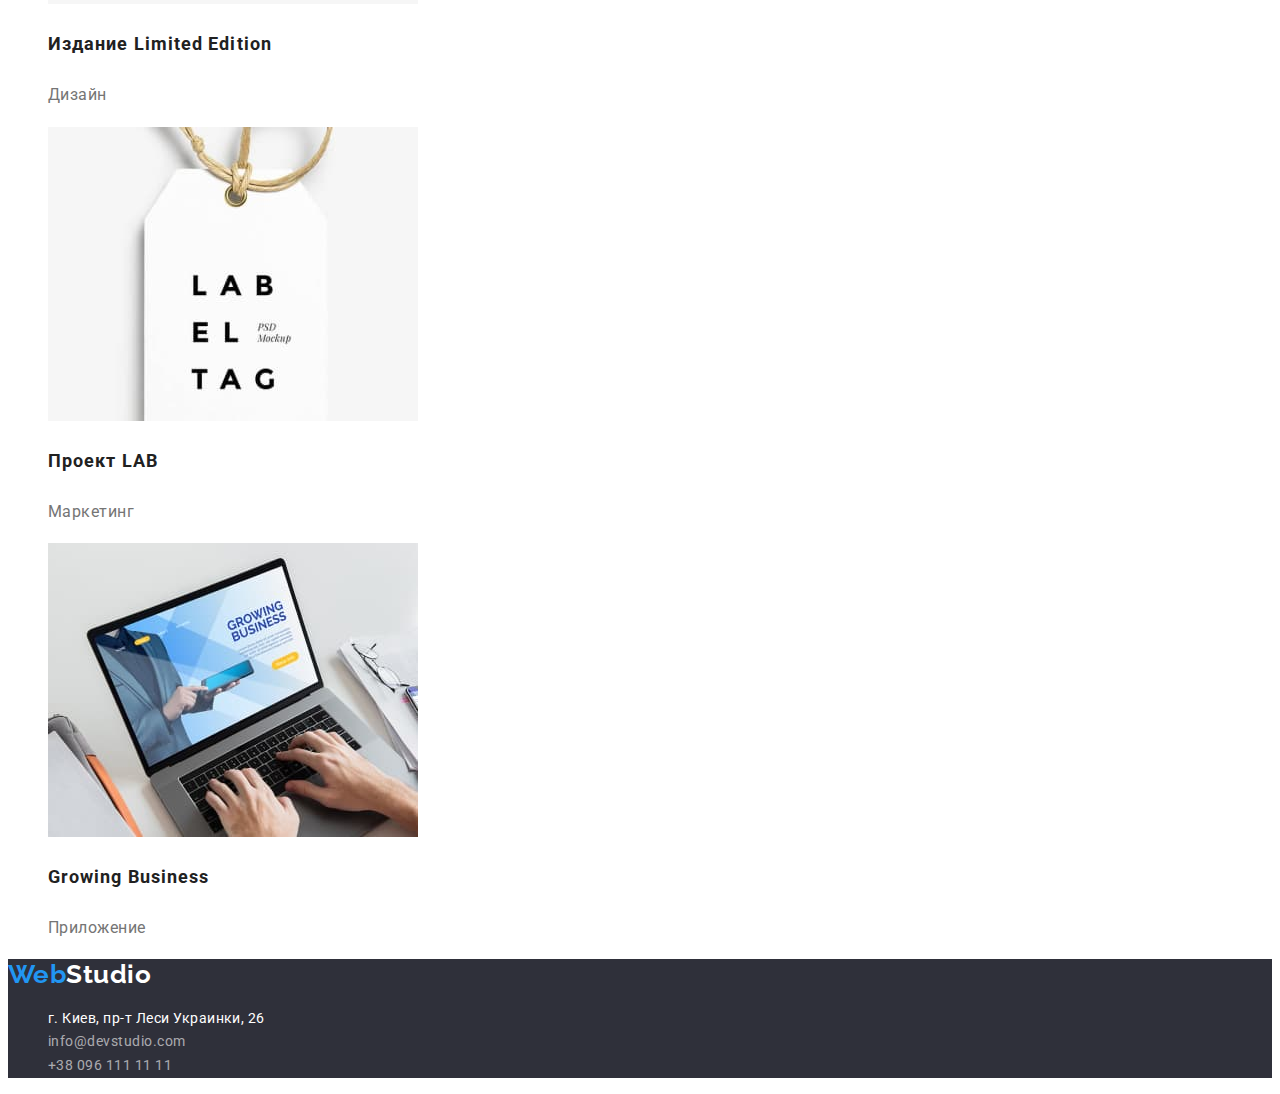
==== commit cc09f3ab: "Приєднано клас curent" ====
--- a/portfolio.html
+++ b/portfolio.html
@@ -16,7 +16,7 @@
             <a href="./index.html" lang="en" class="logo link">Web<span class="header-logo link">Studio</span></a>
             <ul class="nav-list list">
                 <li class="nav-item"><a href="./index.html" class="nav-link link">Студия</a></li>
-                <li class="nav-item"><a href="./portfolio.html" class="nav-link link">Портфолио</a></li>
+                <li class="nav-item"><a href="./portfolio.html" class="nav-link link current">Портфолио</a></li>
                 <li class="nav-item"><a href="" class="nav-link link">Контакты</a></li>
             </ul>
         </nav>
--- a/css/styles.css
+++ b/css/styles.css
@@ -41,6 +41,9 @@
     letter-spacing: 0.02em;
 }
 
+.nav-list .nav-link.current {
+    color: var(--active-color);
+}
 .nav-link {
     font-weight: 500;
     font-size: 14px;
